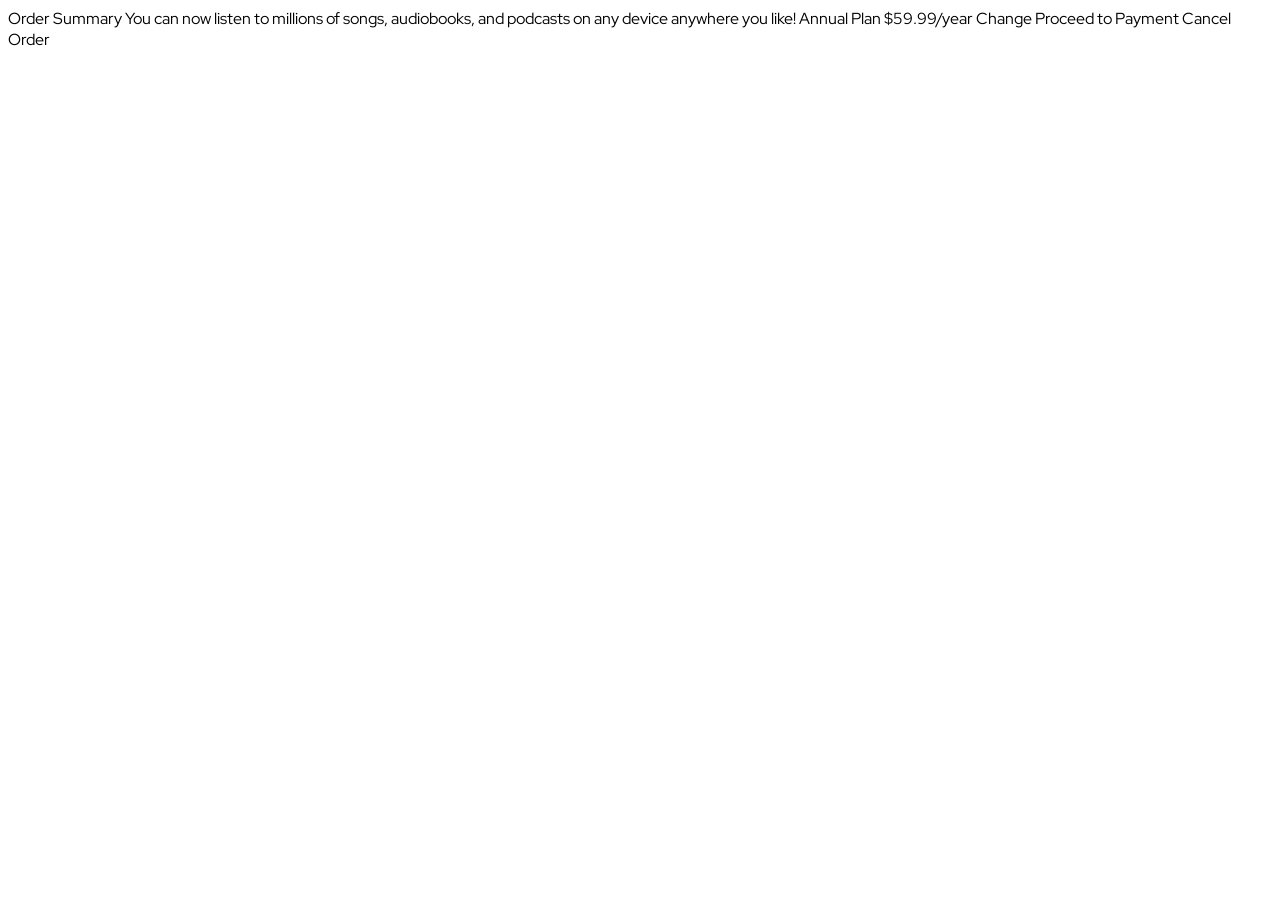
==== order-summary-component-main/index.html @ acc22590 "Start Project" ====
<!DOCTYPE html>
<html lang="en">
<head>
  <meta charset="UTF-8">
  <meta name="viewport" content="width=device-width, initial-scale=1.0"> <!-- displays site properly based on user's device -->

  <link rel="icon" type="image/png" sizes="32x32" href="./images/favicon-32x32.png">
  <link rel="preconnect" href="https://fonts.googleapis.com">
  <link rel="preconnect" href="https://fonts.gstatic.com" crossorigin>
  <link href="https://fonts.googleapis.com/css2?family=Red+Hat+Display&display=swap" rel="stylesheet">
  <link rel="stylesheet" href="index.css">
  <title>Frontend Mentor | Order summary card</title>

  <!-- Feel free to remove these styles or customise in your own stylesheet 👍 -->
</head>
<body>

  Order Summary

  You can now listen to millions of songs, audiobooks, and podcasts on any 
  device anywhere you like!

  Annual Plan
  $59.99/year

  Change

  Proceed to Payment
  Cancel Order
  </div>
</body>
</html>
---- order-summary-component-main/index.css ----
:root {
    /* Primary */
    --Pale-blue: hsl(225, 100%, 94%);
    --Bright-blue: hsl(245, 75%, 52%);
    /* Neutral */
    --Very-pale-blue: hsl(225, 100%, 98%);
    --Desaturated-blue: hsl(224, 23%, 55%);
    --Dark-blue: hsl(223, 47%, 23%);
}

html {
    font-size: 16px;
    font-family: 'Red Hat Display', sans-serif;
}
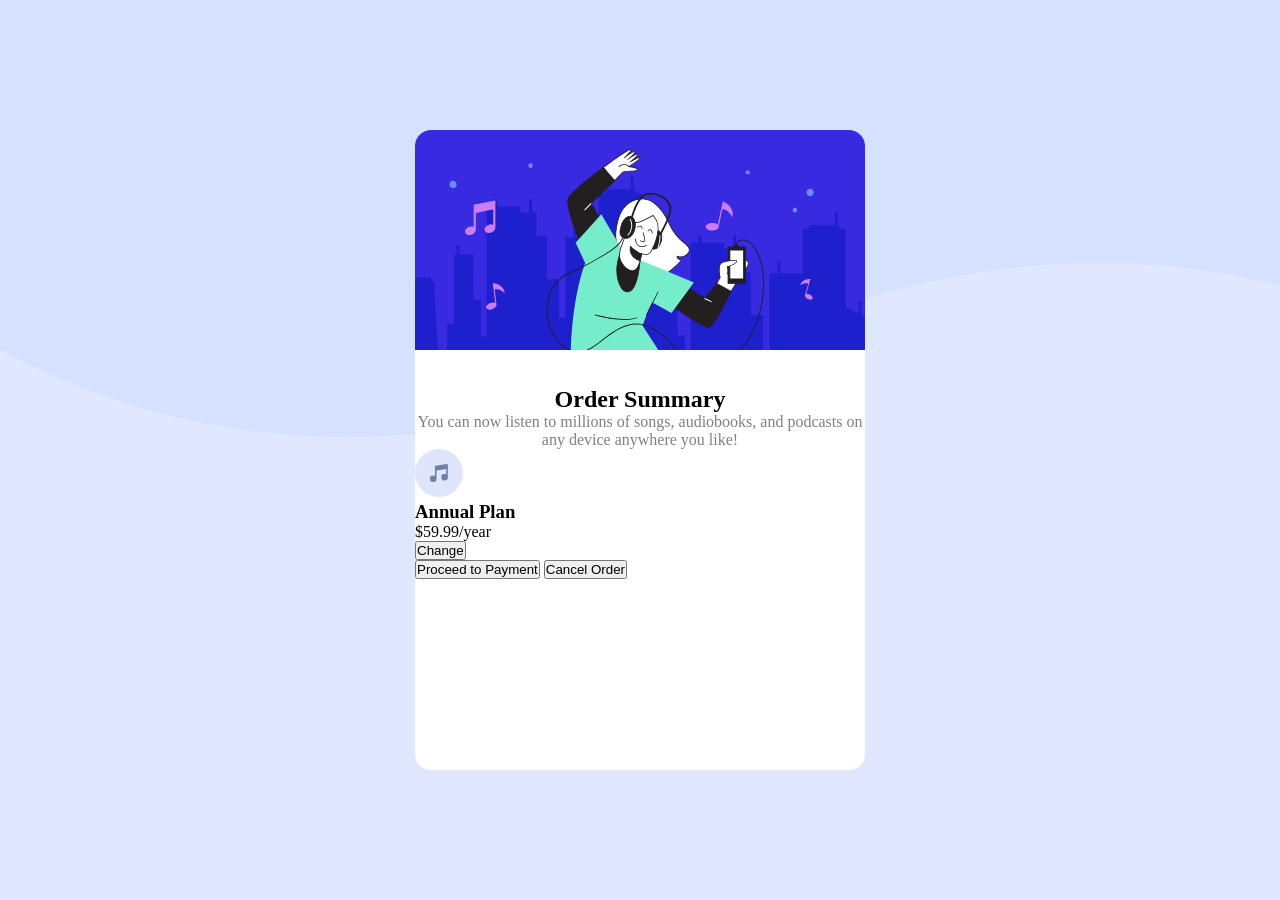
==== commit 02a2d534: "processing" ====
--- a/order-summary-component-main/index.html
+++ b/order-summary-component-main/index.html
@@ -2,31 +2,35 @@
 <html lang="en">
 <head>
   <meta charset="UTF-8">
-  <meta name="viewport" content="width=device-width, initial-scale=1.0"> <!-- displays site properly based on user's device -->
-
+  <meta name="viewport" content="width=device-width, initial-scale=1.0">
+  <!-- displays site properly based on user's device -->
   <link rel="icon" type="image/png" sizes="32x32" href="./images/favicon-32x32.png">
   <link rel="preconnect" href="https://fonts.googleapis.com">
   <link rel="preconnect" href="https://fonts.gstatic.com" crossorigin>
   <link href="https://fonts.googleapis.com/css2?family=Red+Hat+Display&display=swap" rel="stylesheet">
   <link rel="stylesheet" href="index.css">
   <title>Frontend Mentor | Order summary card</title>
-
   <!-- Feel free to remove these styles or customise in your own stylesheet 👍 -->
 </head>
 <body>
-
-  Order Summary
-
-  You can now listen to millions of songs, audiobooks, and podcasts on any 
-  device anywhere you like!
-
-  Annual Plan
-  $59.99/year
-
-  Change
-
-  Proceed to Payment
-  Cancel Order
-  </div>
+  <main class="card">
+    <div class="hero">
+      <img src="images/illustration-hero.svg">
+    </div>
+    <div class="txt-content">
+      <h2 class="title">Order Summary</h2>
+        <p class="description">You can now listen to millions of songs, audiobooks, and podcasts on any
+          device anywhere you like!
+    </div>
+    <div class="plan-box">
+      <img src="images/icon-music.svg">
+      <h3 class="plan-box-title">Annual Plan</h3>
+      <p class="price">$59.99/year</p>
+      <button type="submin">Change</button>
+    </div>
+    <button id="payment">Proceed to Payment</button>
+    <button id="cancel">Cancel Order</button>
+    </div>
+  </main>
 </body>
 </html>
--- a/order-summary-component-main/index.css
+++ b/order-summary-component-main/index.css
@@ -8,7 +8,54 @@
     --Dark-blue: hsl(223, 47%, 23%);
 }
 
+*{
+    box-sizing: border-box;
+    margin: 0;
+    padding: 0;
+}
+
 html {
+    /*  #Weights : 500, 700, 900
+        #Layout 
+            - Mobile: 375px
+            - Desktop: 1440px */
     font-size: 16px;
-    font-family: 'Red Hat Display', sans-serif;
-}+    /* font-family: 'Red Hat Display', sans-serif; */
+}
+
+body {
+    width: 100%;
+    height: 100%;
+    background: url("images/pattern-background-desktop.svg") var(--Pale-blue);
+    background-repeat: no-repeat;
+    background-size: contain:
+
+}
+
+.card {
+    position: absolute;
+    top: 50%;
+    left: 50%;
+    transform: translate(-50%, -50%);
+    background-color: white;
+    width: 28.125rem;
+    height: 40rem;
+    border-radius: 1rem;
+    overflow: hidden;
+}
+    
+
+    .title {
+        margin-top: 2rem;
+        display: block;
+        text-align: center;
+        font-weight: 900;
+    }
+
+    .description {
+        display: block;
+        font-weight: 500;
+        color: gray;
+        text-align: center;
+        width: 100%;
+    }
